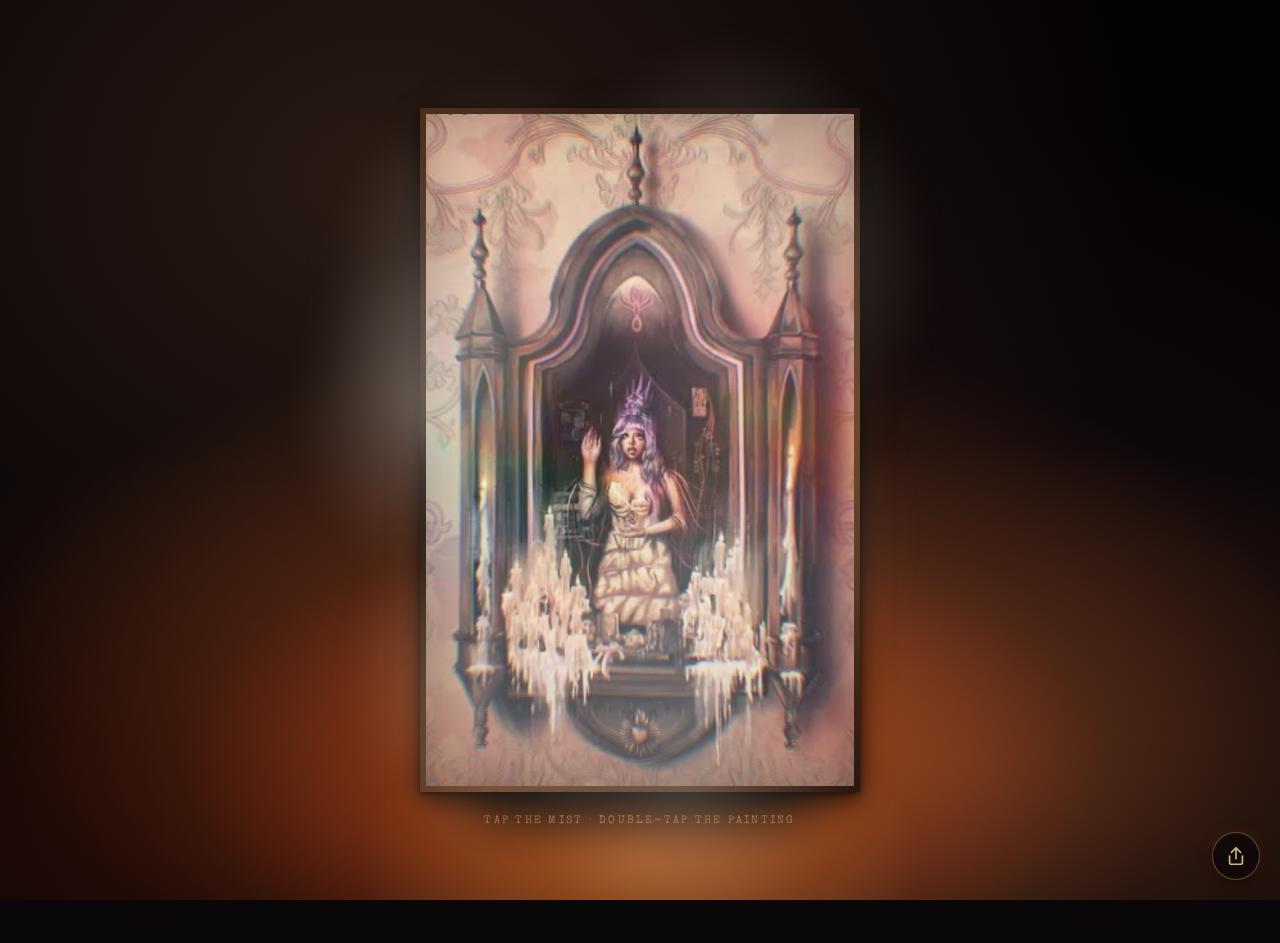
==== hades_tour.html @ 7a1fb1af "Restructure PWA: consolidate into single-file HTML and reorganize icons Merge app.js, style.css into" ====
<!DOCTYPE html>
<html lang="en">
<head>
<meta charset="UTF-8">
<meta name="viewport" content="width=device-width,initial-scale=1.0,user-scalable=no">
<title>Hades Tour — Countdown</title>

<!-- PWA: install to home screen as a fullscreen app -->
<meta name="apple-mobile-web-app-capable" content="yes">
<meta name="mobile-web-app-capable" content="yes">
<meta name="apple-mobile-web-app-status-bar-style" content="black-translucent">
<meta name="apple-mobile-web-app-title" content="Hades Tour">
<meta name="theme-color" content="#0a0708">

<!-- Inline manifest as data URL so the file stays self-contained -->
<link rel="manifest" href="data:application/manifest+json;charset=utf-8,%7B%22name%22%3A%22Hades%20Tour%20Countdown%22%2C%22short_name%22%3A%22Hades%20Tour%22%2C%22start_url%22%3A%22.%22%2C%22display%22%3A%22standalone%22%2C%22orientation%22%3A%22portrait%22%2C%22background_color%22%3A%22%230a0708%22%2C%22theme_color%22%3A%22%230a0708%22%7D">

<!-- Apple touch icon: small SVG of the painting in a frame, used when added to home screen -->
<link rel="apple-touch-icon" href="data:image/svg+xml;utf8,<svg xmlns='http://www.w3.org/2000/svg' viewBox='0 0 180 180'><defs><linearGradient id='f' x1='0' y1='0' x2='1' y2='1'><stop offset='0' stop-color='%234a2c18'/><stop offset='0.5' stop-color='%231a0d08'/><stop offset='1' stop-color='%236b4222'/></linearGradient><radialGradient id='g' cx='0.5' cy='0.5'><stop offset='0' stop-color='%23ff7a24'/><stop offset='1' stop-color='%23110608'/></radialGradient></defs><rect width='180' height='180' fill='%23050204'/><rect x='10' y='10' width='160' height='160' fill='url(%23g)'/><rect x='20' y='20' width='140' height='140' fill='none' stroke='url(%23f)' stroke-width='8'/><text x='90' y='105' text-anchor='middle' font-family='serif' font-size='28' font-weight='900' fill='%23f5e7c8'>HADES</text></svg>">
<link href="https://fonts.googleapis.com/css2?family=Cinzel:wght@700;900&family=Pirata+One&family=Special+Elite&display=swap" rel="stylesheet">
<style>
  *,*::before,*::after { box-sizing: border-box; margin: 0; padding: 0; }
  html, body {
    height: 100%;
    overflow: hidden;
    background: #0a0708;
    -webkit-tap-highlight-color: transparent;
    user-select: none;
    touch-action: manipulation;
  }
  body {
    display: flex;
    align-items: center;
    justify-content: center;
    background:
      radial-gradient(ellipse at 30% 20%, #2a1a14 0%, transparent 60%),
      radial-gradient(ellipse at 70% 80%, #1a0e10 0%, transparent 60%),
      #050204;
  }
  /* Roaring fire glow — multiple layers flickering at different rhythms */
  body::before {
    content: '';
    position: fixed;
    inset: 0;
    background:
      radial-gradient(ellipse 80% 60% at 50% 75%, rgba(255, 110, 30, 0.35), transparent 65%),
      radial-gradient(ellipse 60% 45% at 50% 85%, rgba(255, 60, 10, 0.4), transparent 60%),
      radial-gradient(ellipse 40% 30% at 50% 95%, rgba(255, 200, 80, 0.3), transparent 55%);
    animation: fireRoar 0.18s steps(2) infinite, fireBreath 4s ease-in-out infinite;
    pointer-events: none;
    mix-blend-mode: screen;
    z-index: 0;
  }
  /* Cooler ambient flicker layer */
  body::after {
    content: '';
    position: fixed;
    inset: 0;
    background:
      radial-gradient(ellipse 100% 70% at 30% 90%, rgba(255, 80, 20, 0.18), transparent 60%),
      radial-gradient(ellipse 90% 60% at 75% 85%, rgba(255, 130, 40, 0.18), transparent 60%);
    animation: fireFlicker 0.32s steps(3) infinite;
    pointer-events: none;
    mix-blend-mode: screen;
    z-index: 0;
  }
  /* Rapid fine flicker — like flame tips dancing */
  @keyframes fireRoar {
    0%   { opacity: 0.85; transform: scaleY(1)    translateY(0); }
    25%  { opacity: 1;    transform: scaleY(1.04) translateY(-1px); }
    50%  { opacity: 0.78; transform: scaleY(0.98) translateY(1px); }
    75%  { opacity: 0.95; transform: scaleY(1.02) translateY(-0.5px); }
    100% { opacity: 0.88; transform: scaleY(1)    translateY(0); }
  }
  /* Slow breath — fire growing/settling */
  @keyframes fireBreath {
    0%, 100% { filter: brightness(1)   hue-rotate(0deg); }
    50%      { filter: brightness(1.2) hue-rotate(-8deg); }
  }
  @keyframes fireFlicker {
    0%   { opacity: 0.6; }
    33%  { opacity: 0.9; }
    66%  { opacity: 0.5; }
    100% { opacity: 0.75; }
  }

  .stage {
    position: relative;
    width: min(92vw, 440px);
    aspect-ratio: 9 / 14;
    z-index: 1;
  }

  /* ===== HYMN BOARD ===== */
  .hymn-board {
    position: absolute;
    inset: 0;
    filter:
      drop-shadow(0 20px 30px rgba(0,0,0,0.8))
      drop-shadow(0 4px 8px rgba(0,0,0,0.6))
      drop-shadow(0 0 20px rgba(0,0,0,0.7))
      blur(0.5px);
  }
  .board-content {
    position: absolute;
    inset: 0;
    display: flex;
    flex-direction: column;
    align-items: center;
    -webkit-mask-image: url("data:image/svg+xml;utf8,<svg xmlns='http://www.w3.org/2000/svg' viewBox='0 0 200 311' preserveAspectRatio='none'><path d='M 30 60 L 35 12 L 40 60 L 50 80 C 70 50, 90 25, 100 5 C 110 25, 130 50, 150 80 L 160 60 L 165 12 L 170 60 L 175 105 L 175 295 C 175 302, 170 307, 163 307 L 37 307 C 30 307, 25 302, 25 295 L 25 105 Z' fill='black'/></svg>");
            mask-image: url("data:image/svg+xml;utf8,<svg xmlns='http://www.w3.org/2000/svg' viewBox='0 0 200 311' preserveAspectRatio='none'><path d='M 30 60 L 35 12 L 40 60 L 50 80 C 70 50, 90 25, 100 5 C 110 25, 130 50, 150 80 L 160 60 L 165 12 L 170 60 L 175 105 L 175 295 C 175 302, 170 307, 163 307 L 37 307 C 30 307, 25 302, 25 295 L 25 105 Z' fill='black'/></svg>");
    -webkit-mask-size: 100% 100%;
            mask-size: 100% 100%;
    -webkit-mask-repeat: no-repeat;
            mask-repeat: no-repeat;
    padding: 8% 11% 3.5% 11%;
  }

  .wood-bg {
    position: absolute;
    inset: 0;
    background:
      /* Subtle warm highlight from upper-left like raked light */
      radial-gradient(ellipse at 25% 15%, rgba(255, 200, 140, 0.22), transparent 55%),
      /* Dark vignette around outer edges */
      radial-gradient(ellipse at 50% 50%, transparent 35%, rgba(0,0,0,0.5) 100%),
      /* Base oak tone */
      linear-gradient(180deg, #6b3818 0%, #5a2d12 50%, #4a2410 100%);
  }
  /* Organic wood grain layer — vertical flowing streaks via SVG turbulence */
  .wood-grain {
    position: absolute;
    inset: 0;
    opacity: 0.7;
    mix-blend-mode: multiply;
    pointer-events: none;
    background-image: url("data:image/svg+xml;utf8,<svg xmlns='http://www.w3.org/2000/svg' width='400' height='600'><filter id='g'><feTurbulence type='turbulence' baseFrequency='0.018 0.55' numOctaves='3' seed='7'/><feColorMatrix values='0 0 0 0 0.18  0 0 0 0 0.08  0 0 0 0 0.03  0 0 0 1.4 -0.2'/></filter><rect width='100%25' height='100%25' filter='url(%23g)'/></svg>");
    background-size: 100% 100%;
  }
  /* Secondary finer grain for detail */
  .wood-grain-fine {
    position: absolute;
    inset: 0;
    opacity: 0.35;
    mix-blend-mode: overlay;
    pointer-events: none;
    background-image: url("data:image/svg+xml;utf8,<svg xmlns='http://www.w3.org/2000/svg' width='400' height='600'><filter id='g'><feTurbulence type='fractalNoise' baseFrequency='0.04 0.9' numOctaves='2' seed='3'/><feColorMatrix values='0 0 0 0 0.4  0 0 0 0 0.2  0 0 0 0 0.08  0 0 0 1 -0.3'/></filter><rect width='100%25' height='100%25' filter='url(%23g)'/></svg>");
    background-size: 100% 100%;
  }
  /* Knots scattered subtly */
  .wood-knots {
    position: absolute;
    inset: 0;
    opacity: 0.4;
    mix-blend-mode: multiply;
    pointer-events: none;
    background:
      radial-gradient(ellipse 12px 18px at 22% 18%, rgba(30, 12, 4, 0.7), transparent 70%),
      radial-gradient(ellipse 8px 14px at 78% 38%, rgba(30, 12, 4, 0.6), transparent 70%),
      radial-gradient(ellipse 10px 16px at 35% 72%, rgba(30, 12, 4, 0.65), transparent 70%),
      radial-gradient(ellipse 7px 12px at 88% 82%, rgba(30, 12, 4, 0.55), transparent 70%);
  }
  /* Soft beveled rim — inner glow + dark inner shadow gives wood-edge depth.
     Heavy blur on the inset shadows softens the rim transition so the
     board edge fades instead of cutting hard. */
  .wood-rim {
    position: absolute;
    inset: 0;
    pointer-events: none;
    box-shadow:
      inset 0 0 30px 8px rgba(0, 0, 0, 0.7),
      inset 0 0 60px 20px rgba(0, 0, 0, 0.4),
      inset 0 0 14px rgba(255, 180, 110, 0.18),
      inset 0 2px 3px rgba(255, 200, 140, 0.25);
  }
  /* Soft edge feather — fades the board outline into darkness all around */
  .wood-feather {
    position: absolute;
    inset: -2%;
    pointer-events: none;
    background: radial-gradient(ellipse 95% 95% at 50% 50%, transparent 60%, rgba(5, 2, 4, 0.5) 80%, rgba(5, 2, 4, 1) 100%);
  }

  /* Crown sits where the cross used to */
  .crown {
    position: relative;
    z-index: 2;
    width: clamp(80px, 24vw, 130px);
    height: auto;
    margin-top: auto;        /* push DOWN to just above the info block */
    margin-bottom: -2%;      /* overlap slightly into the info area */
    flex-shrink: 0;
    filter: drop-shadow(0 2px 4px rgba(0,0,0,0.7)) drop-shadow(0 0 12px rgba(255, 80, 20, 0.25));
  }
  @keyframes lavaPulse {
    0%, 100% { opacity: 0.85; }
    50% { opacity: 1; }
  }
  .crown .lava { animation: lavaPulse 2.5s ease-in-out infinite; transform-origin: center; }
  .crown .skull-eye { animation: lavaPulse 1.8s ease-in-out infinite; }

  /* ===== Concert info ===== */
  .info {
    position: relative;
    z-index: 2;
    text-align: center;
    color: #f4e4c4;
    margin-top: 2%;
    margin-bottom: 4.5%;
    width: 100%;
    text-transform: uppercase;
  }
  /* Bold condensed display — closer to the Hades poster's heavy serif lockup */
  .info-artist {
    font-family: 'Cinzel', serif;
    font-weight: 900;
    font-size: clamp(1.3rem, 5.6vw, 2.05rem);
    line-height: 0.95;
    letter-spacing: 0.04em;
    color: #f5e7c8;
    text-shadow: 0 2px 0 rgba(0,0,0,0.8), 0 0 10px rgba(0,0,0,0.5);
    margin-bottom: 0.25em;
  }
  .info-tour {
    font-family: 'Pirata One', serif;
    font-size: clamp(1.15rem, 4.8vw, 1.6rem);
    color: #e0c890;
    letter-spacing: 0.06em;
    text-shadow: 0 1px 0 rgba(0,0,0,0.7);
    margin: 0.05em 0 0.15em 0;
  }
  .info-meta {
    font-family: 'Pirata One', serif;
    font-size: clamp(0.85rem, 3.1vw, 1.1rem);
    color: #d4b87a;
    letter-spacing: 0.08em;
    text-shadow: 0 1px 0 rgba(0,0,0,0.6);
    margin-top: 0.2em;
    line-height: 1.2;
  }

  /* ===== Slats ===== */
  .slats {
    position: relative;
    z-index: 2;
    display: flex;
    flex-direction: column;
    width: 100%;
    gap: clamp(3px, 1.1vw, 7px);
  }
  .slat {
    display: flex;
    align-items: center;
    /* Pull label and number toward center: small left/right padding,
       use justify-content space-around so they sit closer to middle */
    justify-content: center;
    gap: clamp(8px, 2.5vw, 16px);
    background:
      linear-gradient(180deg, #1a0a04 0%, #0a0402 50%, #1a0a04 100%);
    border-top: 2px solid rgba(40, 20, 8, 0.9);
    border-bottom: 2px solid rgba(20, 8, 2, 0.9);
    box-shadow:
      inset 0 2px 4px rgba(0,0,0,0.9),
      inset 0 -1px 2px rgba(60, 30, 12, 0.4);
    padding: 0.25em 0.5em;
    height: clamp(34px, 9vw, 54px);
    position: relative;
  }
  .slat::before {
    content: '';
    position: absolute;
    top: -3px; left: 0; right: 0;
    height: 3px;
    background: linear-gradient(180deg, rgba(80, 40, 18, 0.6), transparent);
    pointer-events: none;
  }
  .slat-label {
    font-family: 'Special Elite', serif;
    font-size: clamp(1rem, 4vw, 1.5rem);
    color: #c9a878;
    letter-spacing: 0.12em;
    text-transform: uppercase;
    text-shadow: 0 1px 1px rgba(0,0,0,0.8);
    line-height: 1;
  }
  .slat-value {
    font-family: 'Special Elite', 'Courier New', monospace;
    font-weight: 700;
    font-size: clamp(1.4rem, 5.5vw, 2rem);
    color: #f4e8c8;
    letter-spacing: 0;
    line-height: 1;
    text-shadow:
      0 0 8px rgba(244, 232, 200, 0.4),
      0 1px 0 rgba(0,0,0,0.8);
    display: inline-flex;
    gap: 0;
  }
  /* Each digit gets a fixed-width slot so the value never reflows.
     contain: strict isolates this so changing the character doesn't
     trigger a layout/paint cascade up to the body. */
  .digit {
    display: inline-block;
    width: 0.7em;
    text-align: center;
    contain: strict;
    height: 1em;
  }

  /* Embers fill the entire background like a roaring fire.
     transform: translateZ(0) + isolation forces a separate GPU layer so
     repaints elsewhere on the page (like the second digit changing) don't
     interrupt the ember animation. */
  .embers {
    position: fixed;
    inset: 0;
    pointer-events: none;
    z-index: 0;
    overflow: hidden;
    transform: translateZ(0);
    will-change: transform;
    isolation: isolate;
    contain: strict;
  }
  .ember {
    position: absolute;
    border-radius: 50%;
    background: #ff9a3c;
    box-shadow: 0 0 6px #ff7a1c, 0 0 14px rgba(255, 122, 28, 0.7);
    opacity: 0;
    bottom: -10px;
    will-change: transform, opacity, bottom;
    animation: emberRise linear infinite;
    transform: translateZ(0);
  }
  .ember.small  { width: 2px; height: 2px; box-shadow: 0 0 4px #ff7a1c, 0 0 8px rgba(255, 122, 28, 0.6); }
  .ember.medium { width: 3px; height: 3px; }
  .ember.large  { width: 4px; height: 4px; box-shadow: 0 0 8px #ffaa3c, 0 0 18px rgba(255, 122, 28, 0.85); }
  .ember.bright { width: 3px; height: 3px; background: #ffd87a; box-shadow: 0 0 10px #ffaa3c, 0 0 20px rgba(255, 200, 80, 0.9); }
  @keyframes emberRise {
    0%   { bottom: -10px; opacity: 0; transform: translateX(0) scale(0.5); }
    8%   { opacity: 1; }
    50%  { transform: translateX(var(--drift)) scale(1); opacity: 0.95; }
    90%  { opacity: 0.7; }
    100% { bottom: 110vh; opacity: 0; transform: translateX(calc(var(--drift) * 1.6)) scale(1.2); }
  }

  /* ===== PAINTING (mount → hinge → painting) ===== */
  .painting-mount {
    position: absolute;
    inset: 0;
    z-index: 5;
    transform-origin: 0 0;
    will-change: transform, opacity;
  }
  .painting-hinge {
    position: absolute;
    inset: 0;
    transform-origin: 0 0;
    will-change: transform;
  }
  .painting {
    position: absolute;
    inset: 0;
    cursor: pointer;
    background-image: url('[data-uri]');
    background-size: cover;
    background-position: center;
    box-shadow:
      0 8px 24px rgba(0,0,0,0.7),
      0 2px 6px rgba(0,0,0,0.5),
      inset 0 0 60px rgba(0,0,0,0.3);
    border: 6px solid #1a0d08;
    border-image: linear-gradient(135deg, #4a2c18, #1a0d08, #6b4222, #2a1810) 1;
  }

  @keyframes hingeSwing {
    0%   { transform: rotate(0deg); }
    8%   { transform: rotate(35deg); }
    18%  { transform: rotate(15deg); }
    28%  { transform: rotate(42deg); }
    38%  { transform: rotate(22deg); }
    48%  { transform: rotate(38deg); }
    56%  { transform: rotate(28deg); }
    63%  { transform: rotate(34deg); }
    70%  { transform: rotate(30deg); }
    100% { transform: rotate(30deg); }
  }
  .painting-hinge.is-swinging {
    animation: hingeSwing 3.6s cubic-bezier(0.4, 0, 0.7, 1) forwards;
  }

  /* Drop starts fast off the nail and continues hurtling.
     cubic-bezier(0.2, 0.6, 0.4, 1) = quick initial pull, sustained speed. */
  @keyframes mountDrop {
    0%   { transform: translateY(0); opacity: 1; }
    100% { transform: translateY(180vh); opacity: 1; }
  }
  .painting-mount.is-dropping {
    animation: mountDrop 1.3s cubic-bezier(0.2, 0.7, 0.5, 1) forwards;
    animation-delay: 2.5s;
  }
  .painting-mount.is-hidden {
    transform: translateY(180vh);
    opacity: 0;
    pointer-events: none;
  }
  .painting-hinge.is-held-tilted { transform: rotate(30deg); }

  @keyframes paintingFadeIn {
    0%   { opacity: 0; }
    100% { opacity: 1; }
  }
  .painting-mount.is-returning {
    transform: translateY(0);
    opacity: 0;
    animation: paintingFadeIn 3.5s ease-out forwards;
  }

  /* ===== MIST ===== */
  .mist {
    position: absolute;
    inset: -10%;
    pointer-events: auto;
    overflow: visible;
    z-index: 6;
    transition: opacity 0.6s ease;
  }
  .mist.is-gone { opacity: 0 !important; pointer-events: none; }

  .wisp {
    position: absolute;
    border-radius: 50%;
    background: radial-gradient(ellipse, rgba(230, 222, 210, 0.35) 0%, rgba(210, 200, 188, 0.18) 35%, transparent 70%);
    filter: blur(18px);
    will-change: transform, opacity;
    mix-blend-mode: screen;
  }
  .wisp.w1 { width: 70%; height: 50%; top: 5%;  left: -10%; animation: drift1 18s ease-in-out infinite alternate; }
  .wisp.w2 { width: 80%; height: 60%; top: 30%; left: 20%;  animation: drift2 22s ease-in-out infinite alternate; }
  .wisp.w3 { width: 60%; height: 45%; top: 55%; left: -5%;  animation: drift3 20s ease-in-out infinite alternate; }
  .wisp.w4 { width: 75%; height: 55%; top: 0%;  left: 30%;  animation: drift4 26s ease-in-out infinite alternate; }
  .wisp.w5 { width: 65%; height: 50%; top: 60%; left: 25%;  animation: drift5 24s ease-in-out infinite alternate; }
  .wisp.w6 { width: 50%; height: 40%; top: 25%; left: -15%; animation: drift6 19s ease-in-out infinite alternate; }
  @keyframes drift1 { 0% { transform: translate(0,0) scale(1);    opacity: 0.7; }  100% { transform: translate(15%, 8%)  scale(1.15); opacity: 0.85; } }
  @keyframes drift2 { 0% { transform: translate(0,0) scale(1.05); opacity: 0.6; }  100% { transform: translate(-12%, -6%) scale(1);    opacity: 0.8;  } }
  @keyframes drift3 { 0% { transform: translate(0,0) scale(1);    opacity: 0.75; } 100% { transform: translate(18%, -10%) scale(1.1);  opacity: 0.65; } }
  @keyframes drift4 { 0% { transform: translate(0,0) scale(1.1);  opacity: 0.55; } 100% { transform: translate(-10%, 12%) scale(1);    opacity: 0.75; } }
  @keyframes drift5 { 0% { transform: translate(0,0) scale(1);    opacity: 0.7; }  100% { transform: translate(10%, -8%)  scale(1.05); opacity: 0.6;  } }
  @keyframes drift6 { 0% { transform: translate(0,0) scale(1);    opacity: 0.65; } 100% { transform: translate(20%, 5%)   scale(1.2);  opacity: 0.8;  } }

  .leak {
    position: absolute;
    width: 180px; height: 180px;
    border-radius: 50%;
    background: radial-gradient(circle, rgba(240, 232, 220, 0.55) 0%, rgba(210, 200, 188, 0.2) 50%, transparent 75%);
    filter: blur(12px);
    pointer-events: none;
    transform: translate(-50%, -50%) scale(0.4);
    opacity: 0;
    mix-blend-mode: screen;
  }
  @keyframes leakOut {
    0%   { transform: translate(-50%, -50%) scale(0.4); opacity: 0; }
    20%  { opacity: 0.9; }
    100% { transform: translate(calc(-50% + var(--dx)), calc(-50% + var(--dy))) scale(2.2); opacity: 0; }
  }
  .leak.go { animation: leakOut 2.4s ease-out forwards; }

  .hint {
    position: absolute;
    bottom: -34px;
    left: 50%;
    transform: translateX(-50%);
    font-family: 'Special Elite', serif;
    font-size: 0.7rem;
    color: rgba(212, 175, 95, 0.55);
    letter-spacing: 0.2em;
    text-transform: uppercase;
    white-space: nowrap;
    pointer-events: none;
    animation: hintPulse 3s ease-in-out infinite;
    z-index: 10;
  }
  @keyframes hintPulse { 0%, 100% { opacity: 0.4; } 50% { opacity: 0.85; } }

  /* Share button — sits at the bottom, subtle but tappable */
  .share-btn {
    position: fixed;
    bottom: max(20px, env(safe-area-inset-bottom));
    right: max(20px, env(safe-area-inset-right));
    z-index: 20;
    width: 48px;
    height: 48px;
    border-radius: 50%;
    border: 1px solid rgba(212, 175, 95, 0.4);
    background: rgba(15, 8, 10, 0.85);
    backdrop-filter: blur(8px);
    -webkit-backdrop-filter: blur(8px);
    color: #d4b87a;
    cursor: pointer;
    display: flex;
    align-items: center;
    justify-content: center;
    box-shadow: 0 4px 12px rgba(0,0,0,0.6), 0 0 16px rgba(255, 100, 30, 0.15);
    transition: transform 0.15s ease, box-shadow 0.2s ease, background 0.2s ease;
    -webkit-tap-highlight-color: transparent;
  }
  .share-btn:active {
    transform: scale(0.92);
    background: rgba(40, 20, 15, 0.95);
  }
  .share-btn svg {
    width: 22px;
    height: 22px;
    fill: none;
    stroke: currentColor;
    stroke-width: 1.8;
    stroke-linecap: round;
    stroke-linejoin: round;
  }

  /* Toast for share fallback feedback */
  .toast {
    position: fixed;
    bottom: max(80px, calc(env(safe-area-inset-bottom) + 60px));
    left: 50%;
    transform: translateX(-50%) translateY(20px);
    z-index: 30;
    background: rgba(15, 8, 10, 0.95);
    border: 1px solid rgba(212, 175, 95, 0.4);
    color: #f4e4c4;
    font-family: 'Pirata One', serif;
    font-size: 0.95rem;
    letter-spacing: 0.06em;
    padding: 10px 18px;
    border-radius: 6px;
    opacity: 0;
    pointer-events: none;
    transition: opacity 0.3s ease, transform 0.3s ease;
    box-shadow: 0 4px 16px rgba(0,0,0,0.6);
  }
  .toast.show {
    opacity: 1;
    transform: translateX(-50%) translateY(0);
  }
</style>
</head>
<body>

<div class="embers" id="embers"></div>

<svg width="0" height="0" style="position:absolute" aria-hidden="true"></svg>

<div class="stage" id="stage">

  <div class="hymn-board">
    <div class="board-content">
      <div class="wood-bg"></div>
      <div class="wood-grain"></div>
      <div class="wood-grain-fine"></div>
      <div class="wood-knots"></div>
      <div class="wood-rim"></div>
      <div class="wood-feather"></div>
      <svg class="crown" viewBox="0 0 200 140" xmlns="http://www.w3.org/2000/svg" aria-hidden="true">
        <defs>
          <!-- Dark iron gradient for the crown body -->
          <linearGradient id="iron" x1="0" y1="0" x2="0" y2="1">
            <stop offset="0%" stop-color="#2a2226"/>
            <stop offset="45%" stop-color="#15100f"/>
            <stop offset="100%" stop-color="#0a0606"/>
          </linearGradient>
          <!-- Molten glow gradient for cracks -->
          <radialGradient id="lavaGlow" cx="50%" cy="50%" r="50%">
            <stop offset="0%" stop-color="#ffb547" stop-opacity="1"/>
            <stop offset="40%" stop-color="#ff5a14" stop-opacity="0.9"/>
            <stop offset="100%" stop-color="#7a1a06" stop-opacity="0"/>
          </radialGradient>
          <linearGradient id="lavaLine" x1="0" y1="0" x2="1" y2="0">
            <stop offset="0%" stop-color="#ff8a2c"/>
            <stop offset="50%" stop-color="#ffb547"/>
            <stop offset="100%" stop-color="#ff5a14"/>
          </linearGradient>
          <!-- Highlight along spike edges -->
          <linearGradient id="ironHi" x1="0" y1="0" x2="1" y2="0">
            <stop offset="0%" stop-color="#3a3033" stop-opacity="0.9"/>
            <stop offset="100%" stop-color="#15100f" stop-opacity="0"/>
          </linearGradient>
        </defs>

        <!-- Lava crack glow behind the crown band -->
        <ellipse class="lava" cx="100" cy="105" rx="75" ry="14" fill="url(#lavaGlow)" opacity="0.7"/>

        <!-- Main crown silhouette: tall asymmetric spikes + curved band -->
        <path d="
          M 18 110
          L 30 60
          L 42 95
          L 58 30
          L 72 92
          L 90 18
          L 108 92
          L 128 25
          L 145 95
          L 160 50
          L 172 96
          L 184 65
          L 188 110
          C 188 122, 175 128, 100 128
          C 25 128, 12 122, 18 110
          Z
        " fill="url(#iron)" stroke="#0a0606" stroke-width="1.2" stroke-linejoin="round"/>

        <!-- Spike highlights (catch light on left edges) -->
        <path d="M 30 60 L 42 95" stroke="url(#ironHi)" stroke-width="1.5" fill="none" opacity="0.7"/>
        <path d="M 58 30 L 72 92" stroke="url(#ironHi)" stroke-width="1.5" fill="none" opacity="0.7"/>
        <path d="M 90 18 L 108 92" stroke="url(#ironHi)" stroke-width="2" fill="none" opacity="0.8"/>
        <path d="M 128 25 L 145 95" stroke="url(#ironHi)" stroke-width="1.5" fill="none" opacity="0.7"/>
        <path d="M 160 50 L 172 96" stroke="url(#ironHi)" stroke-width="1.5" fill="none" opacity="0.7"/>

        <!-- Lava cracks running through the band -->
        <g class="lava" opacity="0.95">
          <path d="M 35 108 Q 50 102, 65 110 T 95 105 T 130 112 T 165 107" stroke="url(#lavaLine)" stroke-width="0.9" fill="none" stroke-linecap="round"/>
          <path d="M 45 116 Q 70 113, 95 118 T 150 115" stroke="url(#lavaLine)" stroke-width="0.7" fill="none" stroke-linecap="round" opacity="0.8"/>
          <path d="M 80 100 Q 90 95, 100 102 T 120 98" stroke="url(#lavaLine)" stroke-width="0.6" fill="none" stroke-linecap="round" opacity="0.7"/>
        </g>

        <!-- Three skulls along the band -->
        <!-- Left skull -->
        <g transform="translate(48, 108)">
          <ellipse cx="0" cy="0" rx="9" ry="8" fill="#1a1414" stroke="#0a0606" stroke-width="0.5"/>
          <ellipse cx="0" cy="3" rx="7" ry="5" fill="#0f0a0a"/>
          <circle class="skull-eye" cx="-3" cy="-1" r="1.6" fill="#ff6a1c"/>
          <circle class="skull-eye" cx="3" cy="-1" r="1.6" fill="#ff6a1c"/>
          <path d="M -2 4 L -1 7 M 0 4 L 0 7 M 2 4 L 1 7" stroke="#0a0606" stroke-width="0.6"/>
        </g>
        <!-- Center skull (larger) -->
        <g transform="translate(100, 108)">
          <ellipse cx="0" cy="0" rx="11" ry="10" fill="#1a1414" stroke="#0a0606" stroke-width="0.5"/>
          <ellipse cx="0" cy="4" rx="9" ry="6" fill="#0f0a0a"/>
          <circle class="skull-eye" cx="-4" cy="-1" r="2" fill="#ff7a24"/>
          <circle class="skull-eye" cx="4" cy="-1" r="2" fill="#ff7a24"/>
          <path d="M 0 3 L -1 5 L 1 5 Z" fill="#0a0606"/>
          <path d="M -3 6 L -2 9 M 0 6 L 0 9 M 3 6 L 2 9" stroke="#0a0606" stroke-width="0.6"/>
        </g>
        <!-- Right skull -->
        <g transform="translate(152, 108)">
          <ellipse cx="0" cy="0" rx="9" ry="8" fill="#1a1414" stroke="#0a0606" stroke-width="0.5"/>
          <ellipse cx="0" cy="3" rx="7" ry="5" fill="#0f0a0a"/>
          <circle class="skull-eye" cx="-3" cy="-1" r="1.6" fill="#ff6a1c"/>
          <circle class="skull-eye" cx="3" cy="-1" r="1.6" fill="#ff6a1c"/>
          <path d="M -2 4 L -1 7 M 0 4 L 0 7 M 2 4 L 1 7" stroke="#0a0606" stroke-width="0.6"/>
        </g>

        <!-- Greek key meander base band -->
        <rect x="22" y="125" width="156" height="8" fill="#0a0606" stroke="#1a1414" stroke-width="0.4"/>
        <g class="lava" stroke="url(#lavaLine)" stroke-width="0.6" fill="none" opacity="0.9">
          <!-- Repeating meander pattern -->
          <path d="M 28 131 L 28 127 L 32 127 L 32 130 L 30 130 L 30 128.5 L 31 128.5
                   M 36 131 L 36 127 L 40 127 L 40 130 L 38 130 L 38 128.5 L 39 128.5
                   M 44 131 L 44 127 L 48 127 L 48 130 L 46 130 L 46 128.5 L 47 128.5
                   M 52 131 L 52 127 L 56 127 L 56 130 L 54 130 L 54 128.5 L 55 128.5
                   M 60 131 L 60 127 L 64 127 L 64 130 L 62 130 L 62 128.5 L 63 128.5
                   M 68 131 L 68 127 L 72 127 L 72 130 L 70 130 L 70 128.5 L 71 128.5
                   M 76 131 L 76 127 L 80 127 L 80 130 L 78 130 L 78 128.5 L 79 128.5
                   M 84 131 L 84 127 L 88 127 L 88 130 L 86 130 L 86 128.5 L 87 128.5
                   M 92 131 L 92 127 L 96 127 L 96 130 L 94 130 L 94 128.5 L 95 128.5
                   M 100 131 L 100 127 L 104 127 L 104 130 L 102 130 L 102 128.5 L 103 128.5
                   M 108 131 L 108 127 L 112 127 L 112 130 L 110 130 L 110 128.5 L 111 128.5
                   M 116 131 L 116 127 L 120 127 L 120 130 L 118 130 L 118 128.5 L 119 128.5
                   M 124 131 L 124 127 L 128 127 L 128 130 L 126 130 L 126 128.5 L 127 128.5
                   M 132 131 L 132 127 L 136 127 L 136 130 L 134 130 L 134 128.5 L 135 128.5
                   M 140 131 L 140 127 L 144 127 L 144 130 L 142 130 L 142 128.5 L 143 128.5
                   M 148 131 L 148 127 L 152 127 L 152 130 L 150 130 L 150 128.5 L 151 128.5
                   M 156 131 L 156 127 L 160 127 L 160 130 L 158 130 L 158 128.5 L 159 128.5
                   M 164 131 L 164 127 L 168 127 L 168 130 L 166 130 L 166 128.5 L 167 128.5
                   M 172 131 L 172 127 L 176 127 L 176 130 L 174 130 L 174 128.5 L 175 128.5"/>
        </g>
      </svg>

      <div class="info">
        <div class="info-artist">Melanie Martinez</div>
        <div class="info-tour">Hades Tour</div>
        <div class="info-meta">August 14 · 8:00 PM</div>
        <div class="info-meta">Inglewood, California</div>
      </div>

      <div class="slats">
        <div class="slat"><span class="slat-label">Days</span>   <span class="slat-value"><span class="digit" id="d0">0</span><span class="digit" id="d1">0</span></span></div>
        <div class="slat"><span class="slat-label">Hours</span>  <span class="slat-value"><span class="digit" id="h0">0</span><span class="digit" id="h1">0</span></span></div>
        <div class="slat"><span class="slat-label">Minutes</span><span class="slat-value"><span class="digit" id="m0">0</span><span class="digit" id="m1">0</span></span></div>
        <div class="slat"><span class="slat-label">Seconds</span><span class="slat-value"><span class="digit" id="s0">0</span><span class="digit" id="s1">0</span></span></div>
      </div>
    </div>
  </div>

  <div class="painting-mount" id="mount">
    <div class="painting-hinge" id="hinge">
      <div class="painting" id="painting"></div>
    </div>
  </div>

  <div class="mist" id="mist">
    <div class="wisp w1"></div><div class="wisp w2"></div><div class="wisp w3"></div>
    <div class="wisp w4"></div><div class="wisp w5"></div><div class="wisp w6"></div>
  </div>

  <div class="hint" id="hint">tap the mist · double-tap the painting</div>
</div>

<button class="share-btn" id="shareBtn" aria-label="Share">
  <svg viewBox="0 0 24 24" aria-hidden="true">
    <path d="M12 3 L12 15 M7 8 L12 3 L17 8 M5 12 L5 19 C 5 20, 6 21, 7 21 L17 21 C 18 21, 19 20, 19 19 L19 12"/>
  </svg>
</button>

<div class="toast" id="toast">Link copied</div>

<script>
  // --- Spawn a rich field of embers across the whole viewport ---
  (function spawnEmbers() {
    const container = document.getElementById('embers');
    const COUNT = 60;
    const sizes = ['small', 'small', 'small', 'medium', 'medium', 'large', 'bright'];
    for (let i = 0; i < COUNT; i++) {
      const e = document.createElement('div');
      const sizeClass = sizes[Math.floor(Math.random() * sizes.length)];
      e.className = 'ember ' + sizeClass;
      e.style.left = (Math.random() * 100) + '%';
      const duration = 3.5 + Math.random() * 5;
      const delay = -Math.random() * duration; // negative so they're staggered immediately
      e.style.animationDuration = duration + 's';
      e.style.animationDelay = delay + 's';
      const drift = (Math.random() - 0.5) * 80;
      e.style.setProperty('--drift', drift + 'px');
      container.appendChild(e);
    }
  })();

  function getTarget() {
    const now = new Date();
    let year = now.getFullYear();
    let target = new Date(Date.UTC(year, 7, 15, 3, 0, 0));
    if (target.getTime() < now.getTime()) target = new Date(Date.UTC(year + 1, 7, 15, 3, 0, 0));
    return target;
  }
  const target = getTarget();
  const digits = {
    d0: document.getElementById('d0'), d1: document.getElementById('d1'),
    h0: document.getElementById('h0'), h1: document.getElementById('h1'),
    m0: document.getElementById('m0'), m1: document.getElementById('m1'),
    s0: document.getElementById('s0'), s1: document.getElementById('s1')
  };
  function setUnit(prefix, n) {
    const s = String(n).padStart(2, '0');
    const a = digits[prefix + '0'];
    const b = digits[prefix + '1'];
    if (a.textContent !== s[0]) a.textContent = s[0];
    if (b.textContent !== s[1]) b.textContent = s[1];
  }
  function tick() {
    let diff = Math.max(0, target.getTime() - Date.now());
    const days = Math.floor(diff / 86400000); diff -= days * 86400000;
    const hours = Math.floor(diff / 3600000); diff -= hours * 3600000;
    const mins = Math.floor(diff / 60000); diff -= mins * 60000;
    const secs = Math.floor(diff / 1000);
    setUnit('d', Math.min(99, days));
    setUnit('h', hours);
    setUnit('m', mins);
    setUnit('s', secs);
  }
  tick();
  setInterval(tick, 1000);

  const mist = document.getElementById('mist');
  const mount = document.getElementById('mount');
  const hinge = document.getElementById('hinge');
  const stage = document.getElementById('stage');
  const hint = document.getElementById('hint');

  let mistOpacity = 1;
  let mistTaps = 0;

  function leakMist(x, y) {
    const count = 3 + Math.floor(Math.random() * 2);
    for (let i = 0; i < count; i++) {
      const leak = document.createElement('div');
      leak.className = 'leak';
      leak.style.left = x + 'px';
      leak.style.top = y + 'px';
      const angle = (Math.PI * 2 * i / count) + Math.random() * 0.8;
      const dist = 80 + Math.random() * 100;
      leak.style.setProperty('--dx', Math.cos(angle) * dist + 'px');
      leak.style.setProperty('--dy', Math.sin(angle) * dist - 30 + 'px');
      const size = 140 + Math.random() * 100;
      leak.style.width = size + 'px';
      leak.style.height = size + 'px';
      mist.appendChild(leak);
      requestAnimationFrame(() => leak.classList.add('go'));
      setTimeout(() => leak.remove(), 2500);
    }
    mistTaps++;
    mistOpacity = Math.max(0.25, 1 - mistTaps * 0.06);
    mist.style.opacity = mistOpacity;
  }

  let lastTap = 0, tapTimer = null;
  const DBL_MS = 320;

  function onTap(e) {
    e.preventDefault();
    const rect = stage.getBoundingClientRect();
    const cx = (e.touches ? e.touches[0].clientX : e.clientX) - rect.left;
    const cy = (e.touches ? e.touches[0].clientY : e.clientY) - rect.top;
    const now = Date.now();
    if (now - lastTap < DBL_MS) {
      clearTimeout(tapTimer); tapTimer = null; lastTap = 0;
      onDoubleTap();
    } else {
      lastTap = now;
      tapTimer = setTimeout(() => { onSingleTap(cx, cy); tapTimer = null; }, DBL_MS);
    }
  }

  function onSingleTap(x, y) {
    if (!paintingDown) { leakMist(x, y); hideHint(); }
  }

  let paintingDown = false;
  let isAnimating = false;

  function onDoubleTap() {
    if (isAnimating) return;
    isAnimating = true;
    hideHint();

    if (!paintingDown) {
      mount.classList.remove('is-returning', 'is-hidden', 'is-dropping');
      hinge.classList.remove('is-swinging', 'is-held-tilted');
      void mount.offsetWidth;
      hinge.classList.add('is-swinging');
      mount.classList.add('is-dropping');
      mist.classList.add('is-gone');
      setTimeout(() => {
        hinge.classList.remove('is-swinging');
        mount.classList.remove('is-dropping');
        hinge.classList.add('is-held-tilted');
        mount.classList.add('is-hidden');
        paintingDown = true;
        isAnimating = false;
      }, 3800);
    } else {
      hinge.classList.remove('is-swinging', 'is-held-tilted');
      mount.classList.remove('is-hidden', 'is-dropping');
      void mount.offsetWidth;
      mount.classList.add('is-returning');
      mist.classList.remove('is-gone');
      mist.style.opacity = '1';
      mistTaps = 0;
      setTimeout(() => {
        mount.classList.remove('is-returning');
        paintingDown = false;
        isAnimating = false;
      }, 3500);
    }
  }

  function hideHint() {
    if (hint && hint.parentNode) {
      hint.style.transition = 'opacity 0.8s';
      hint.style.opacity = '0';
      setTimeout(() => hint.remove(), 1000);
    }
  }

  stage.addEventListener('click', onTap);

  // --- Share button: iOS native share sheet via Web Share API ---
  const shareBtn = document.getElementById('shareBtn');
  const toast = document.getElementById('toast');
  function showToast(msg) {
    toast.textContent = msg;
    toast.classList.add('show');
    setTimeout(() => toast.classList.remove('show'), 2200);
  }
  shareBtn.addEventListener('click', async (e) => {
    e.stopPropagation();
    const shareData = {
      title: 'Hades Tour Countdown',
      text: 'Counting down to Melanie Martinez — Hades Tour, August 14 in Inglewood.',
      url: window.location.href
    };
    try {
      if (navigator.share) {
        // iOS Safari, Android Chrome — opens native share sheet
        await navigator.share(shareData);
      } else if (navigator.clipboard && navigator.clipboard.writeText) {
        // Fallback: copy link
        await navigator.clipboard.writeText(window.location.href);
        showToast('Link copied');
      } else {
        showToast('Copy this URL from the address bar');
      }
    } catch (err) {
      // User cancelled share — silent
      if (err && err.name !== 'AbortError') {
        showToast('Could not share');
      }
    }
  });
</script>
</body>
</html>
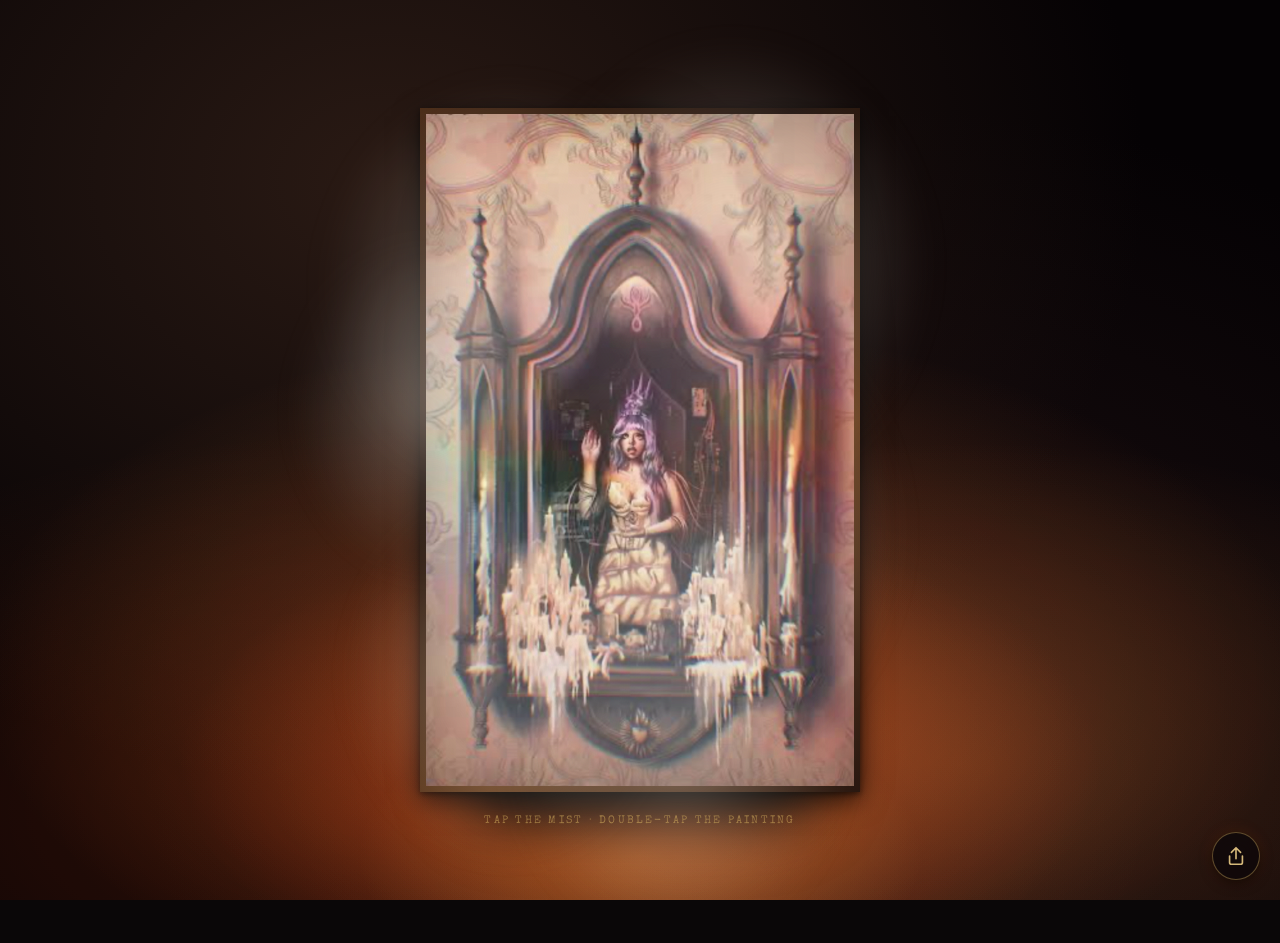
==== commit 3cb13e9a: "Fix countdown slots clipping and isolate embers from repaints Increase slat and digit heights so num" ====
--- a/hades_tour.html
+++ b/hades_tour.html
@@ -247,6 +247,9 @@
     flex-direction: column;
     width: 100%;
     gap: clamp(3px, 1.1vw, 7px);
+    contain: layout style;
+    isolation: isolate;
+    transform: translateZ(0);
   }
   .slat {
     display: flex;
@@ -263,7 +266,7 @@
       inset 0 2px 4px rgba(0,0,0,0.9),
       inset 0 -1px 2px rgba(60, 30, 12, 0.4);
     padding: 0.25em 0.5em;
-    height: clamp(34px, 9vw, 54px);
+    height: clamp(44px, 12vw, 68px);
     position: relative;
   }
   .slat::before {
@@ -303,8 +306,8 @@
     display: inline-block;
     width: 0.7em;
     text-align: center;
-    contain: strict;
-    height: 1em;
+    contain: layout style;
+    height: 1.3em;
   }
 
   /* Embers fill the entire background like a roaring fire.
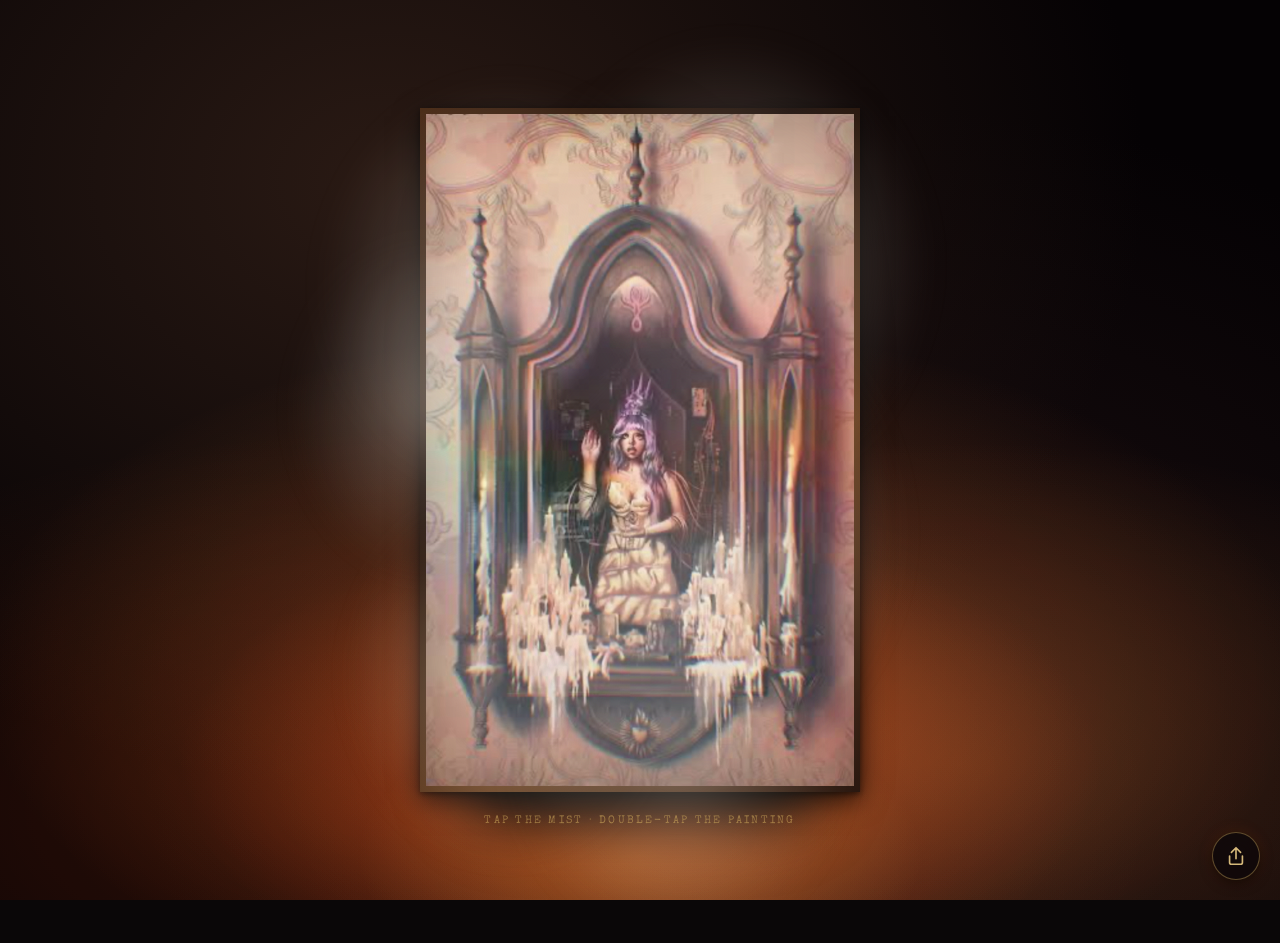
==== commit 435c3bab: "Fix days countdown: support 3 digits and remove 99-day cap Added a third digit slot for days and upd" ====
--- a/hades_tour.html
+++ b/hades_tour.html
@@ -205,7 +205,7 @@
     z-index: 2;
     text-align: center;
     color: #f4e4c4;
-    margin-top: 2%;
+    margin-top: -1%;
     margin-bottom: 4.5%;
     width: 100%;
     text-transform: uppercase;
@@ -266,7 +266,7 @@
       inset 0 2px 4px rgba(0,0,0,0.9),
       inset 0 -1px 2px rgba(60, 30, 12, 0.4);
     padding: 0.25em 0.5em;
-    height: clamp(44px, 12vw, 68px);
+    height: clamp(54px, 15vw, 82px);
     position: relative;
   }
   .slat::before {
@@ -689,7 +689,7 @@
       </div>
 
       <div class="slats">
-        <div class="slat"><span class="slat-label">Days</span>   <span class="slat-value"><span class="digit" id="d0">0</span><span class="digit" id="d1">0</span></span></div>
+        <div class="slat"><span class="slat-label">Days</span>   <span class="slat-value"><span class="digit" id="d0">0</span><span class="digit" id="d1">0</span><span class="digit" id="d2">0</span></span></div>
         <div class="slat"><span class="slat-label">Hours</span>  <span class="slat-value"><span class="digit" id="h0">0</span><span class="digit" id="h1">0</span></span></div>
         <div class="slat"><span class="slat-label">Minutes</span><span class="slat-value"><span class="digit" id="m0">0</span><span class="digit" id="m1">0</span></span></div>
         <div class="slat"><span class="slat-label">Seconds</span><span class="slat-value"><span class="digit" id="s0">0</span><span class="digit" id="s1">0</span></span></div>
@@ -749,17 +749,18 @@
   }
   const target = getTarget();
   const digits = {
-    d0: document.getElementById('d0'), d1: document.getElementById('d1'),
+    d0: document.getElementById('d0'), d1: document.getElementById('d1'), d2: document.getElementById('d2'),
     h0: document.getElementById('h0'), h1: document.getElementById('h1'),
     m0: document.getElementById('m0'), m1: document.getElementById('m1'),
     s0: document.getElementById('s0'), s1: document.getElementById('s1')
   };
-  function setUnit(prefix, n) {
-    const s = String(n).padStart(2, '0');
-    const a = digits[prefix + '0'];
-    const b = digits[prefix + '1'];
-    if (a.textContent !== s[0]) a.textContent = s[0];
-    if (b.textContent !== s[1]) b.textContent = s[1];
+  function setUnit(prefix, n, len) {
+    len = len || 2;
+    const s = String(n).padStart(len, '0');
+    for (let i = 0; i < len; i++) {
+      const el = digits[prefix + i];
+      if (el && el.textContent !== s[i]) el.textContent = s[i];
+    }
   }
   function tick() {
     let diff = Math.max(0, target.getTime() - Date.now());
@@ -767,7 +768,7 @@
     const hours = Math.floor(diff / 3600000); diff -= hours * 3600000;
     const mins = Math.floor(diff / 60000); diff -= mins * 60000;
     const secs = Math.floor(diff / 1000);
-    setUnit('d', Math.min(99, days));
+    setUnit('d', days, 3);
     setUnit('h', hours);
     setUnit('m', mins);
     setUnit('s', secs);
